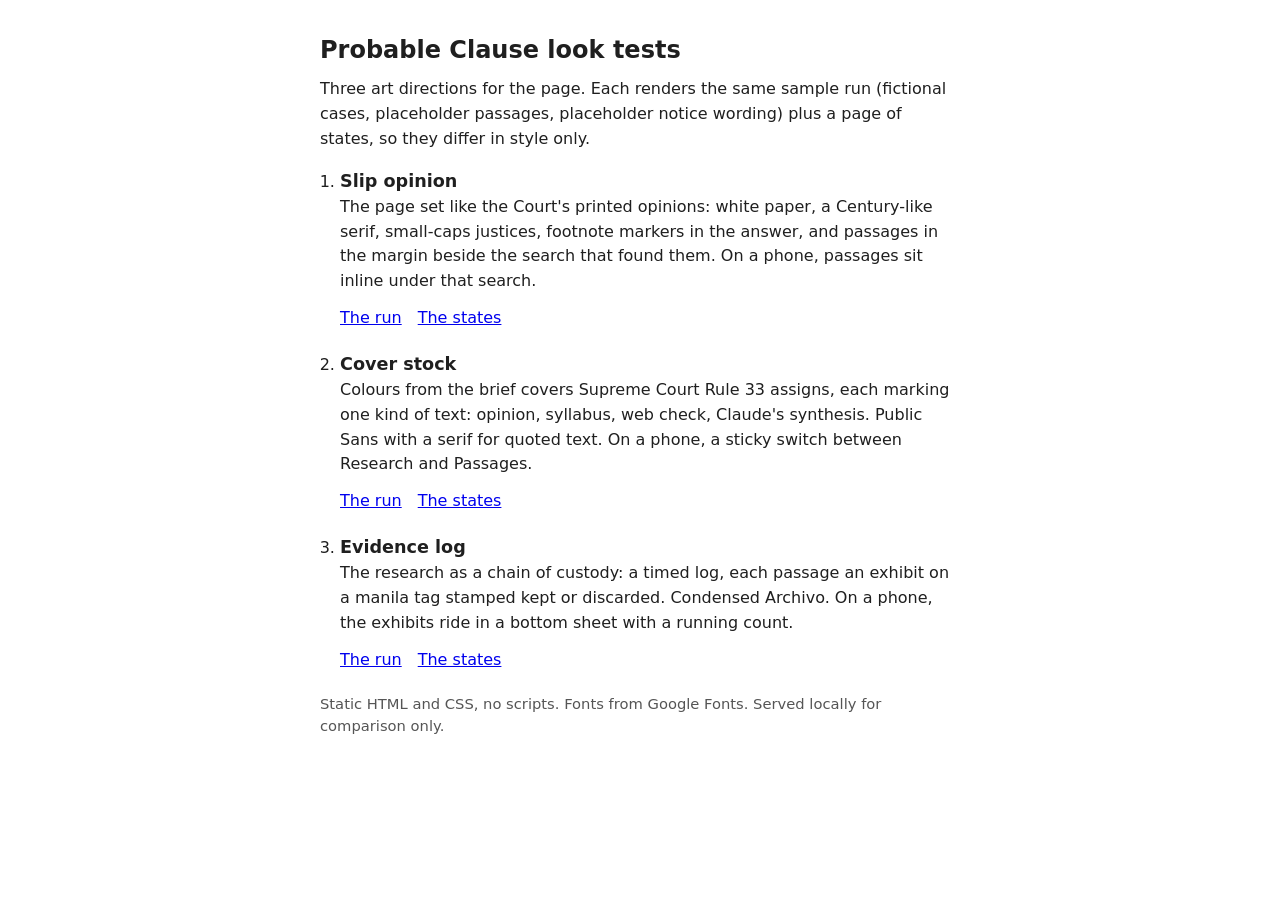
==== web/looktests/index.html @ 56c85806 "Look tests: three art directions with states pages; frontend log Slip opinion, Cover stock and Evide" ====
<!doctype html>
<html lang="en">
<head>
<meta charset="utf-8">
<meta name="viewport" content="width=device-width, initial-scale=1">
<title>Probable Clause look tests</title>
<style>
  :root { color-scheme: light; }
  body {
    margin: 0;
    background: #ffffff;
    color: #1f1f1f;
    font-family: system-ui, sans-serif;
    font-size: 1rem;
    line-height: 1.55;
  }
  main { max-width: 40rem; margin: 0 auto; padding: 2rem 1rem 3rem; }
  h1 { font-size: 1.5rem; margin: 0 0 0.5rem; }
  p { margin: 0 0 0.75rem; }
  ol { padding-left: 1.25rem; }
  li { margin: 0 0 1.25rem; }
  h2 { font-size: 1.1rem; margin: 0; }
  .links a { margin-right: 1rem; }
  .note { color: #555; font-size: 0.92rem; }
</style>
</head>
<body>
<main>
  <h1>Probable Clause look tests</h1>
  <p>Three art directions for the page. Each renders the same sample run (fictional cases, placeholder passages, placeholder notice wording) plus a page of states, so they differ in style only.</p>
  <ol>
    <li>
      <h2>Slip opinion</h2>
      <p>The page set like the Court's printed opinions: white paper, a Century-like serif, small-caps justices, footnote markers in the answer, and passages in the margin beside the search that found them. On a phone, passages sit inline under that search.</p>
      <p class="links"><a href="slip-opinion/index.html">The run</a><a href="slip-opinion/states.html">The states</a></p>
    </li>
    <li>
      <h2>Cover stock</h2>
      <p>Colours from the brief covers Supreme Court Rule 33 assigns, each marking one kind of text: opinion, syllabus, web check, Claude's synthesis. Public Sans with a serif for quoted text. On a phone, a sticky switch between Research and Passages.</p>
      <p class="links"><a href="cover-stock/index.html">The run</a><a href="cover-stock/states.html">The states</a></p>
    </li>
    <li>
      <h2>Evidence log</h2>
      <p>The research as a chain of custody: a timed log, each passage an exhibit on a manila tag stamped kept or discarded. Condensed Archivo. On a phone, the exhibits ride in a bottom sheet with a running count.</p>
      <p class="links"><a href="evidence-log/index.html">The run</a><a href="evidence-log/states.html">The states</a></p>
    </li>
  </ol>
  <p class="note">Static HTML and CSS, no scripts. Fonts from Google Fonts. Served locally for comparison only.</p>
</main>
</body>
</html>
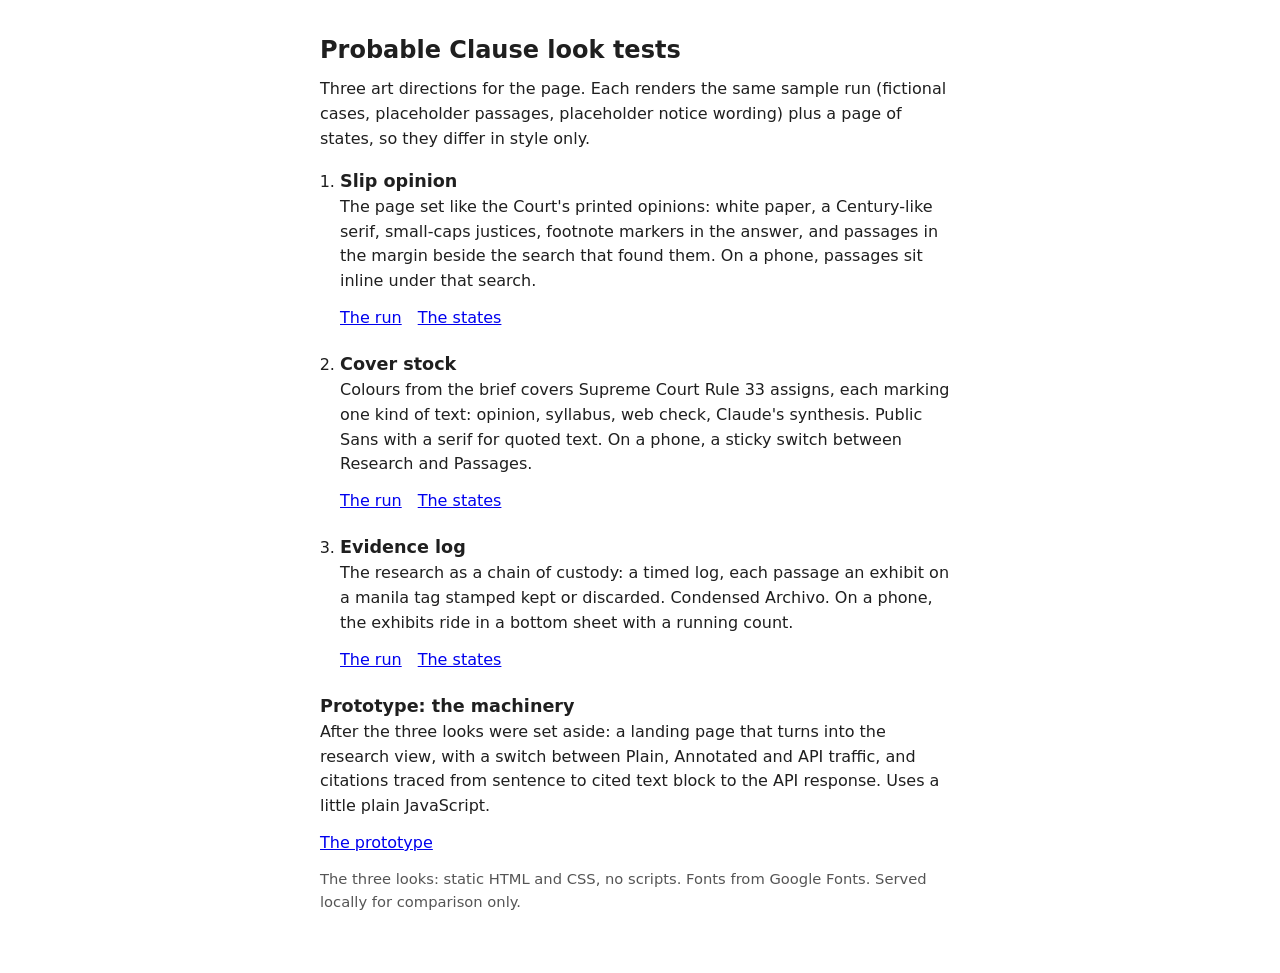
==== commit d3023184: "Look tests: machinery prototype with block-range citations; log the contract assumption Co-Authored-" ====
--- a/web/looktests/index.html
+++ b/web/looktests/index.html
@@ -45,7 +45,10 @@
       <p class="links"><a href="evidence-log/index.html">The run</a><a href="evidence-log/states.html">The states</a></p>
     </li>
   </ol>
-  <p class="note">Static HTML and CSS, no scripts. Fonts from Google Fonts. Served locally for comparison only.</p>
+  <h2>Prototype: the machinery</h2>
+  <p>After the three looks were set aside: a landing page that turns into the research view, with a switch between Plain, Annotated and API traffic, and citations traced from sentence to cited text block to the API response. Uses a little plain JavaScript.</p>
+  <p class="links"><a href="machinery/index.html">The prototype</a></p>
+  <p class="note">The three looks: static HTML and CSS, no scripts. Fonts from Google Fonts. Served locally for comparison only.</p>
 </main>
 </body>
 </html>
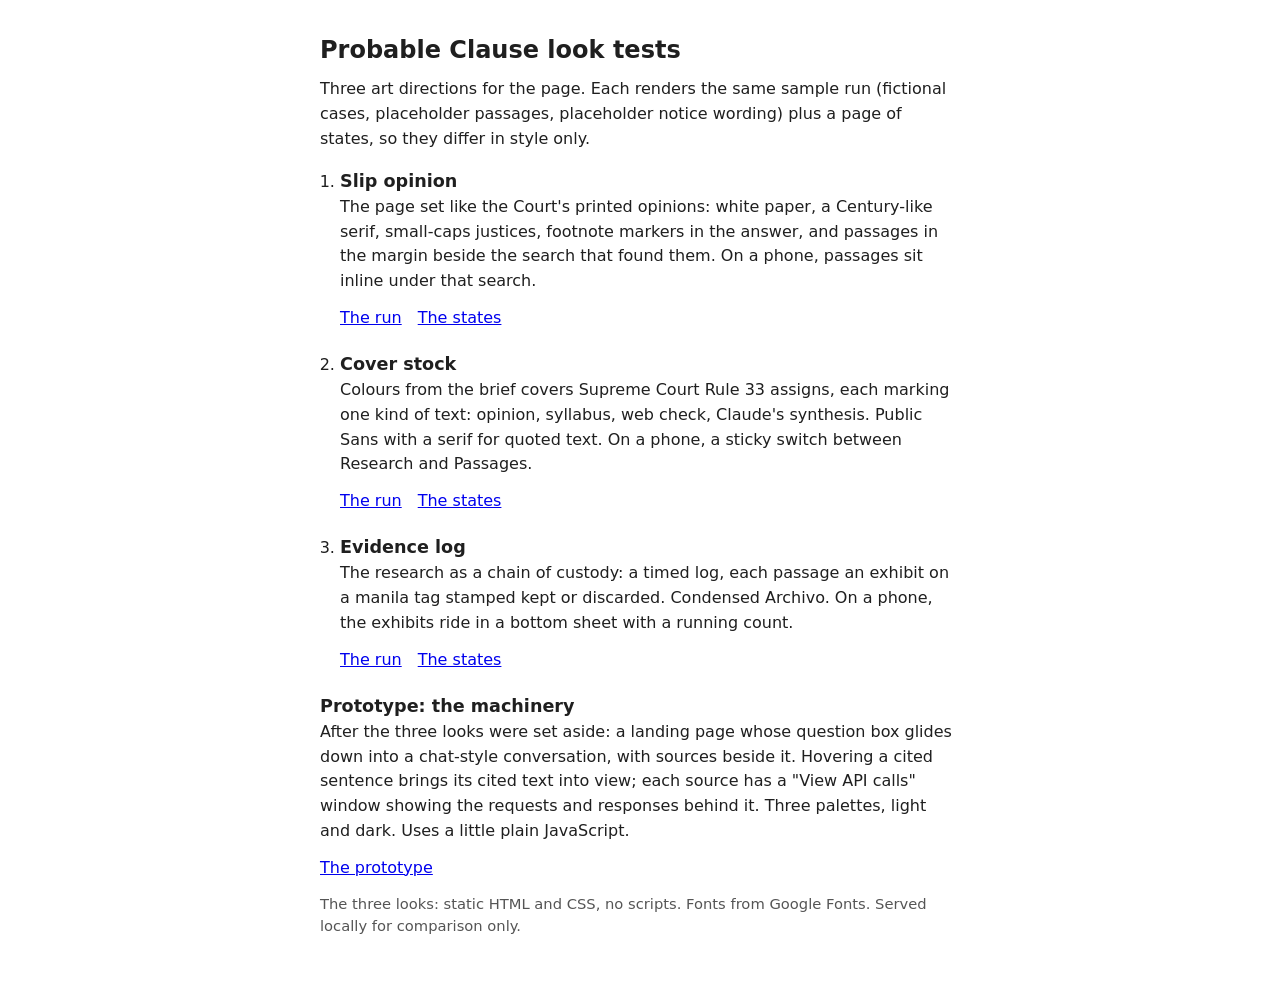
==== commit eeee1b01: "Look tests: chat layout, per-source API window, three palettes with dark mode Co-Authored-By: Claude" ====
--- a/web/looktests/index.html
+++ b/web/looktests/index.html
@@ -46,7 +46,7 @@
     </li>
   </ol>
   <h2>Prototype: the machinery</h2>
-  <p>After the three looks were set aside: a landing page that turns into the research view, with a switch between Plain, Annotated and API traffic, and citations traced from sentence to cited text block to the API response. Uses a little plain JavaScript.</p>
+  <p>After the three looks were set aside: a landing page whose question box glides down into a chat-style conversation, with sources beside it. Hovering a cited sentence brings its cited text into view; each source has a "View API calls" window showing the requests and responses behind it. Three palettes, light and dark. Uses a little plain JavaScript.</p>
   <p class="links"><a href="machinery/index.html">The prototype</a></p>
   <p class="note">The three looks: static HTML and CSS, no scripts. Fonts from Google Fonts. Served locally for comparison only.</p>
 </main>
